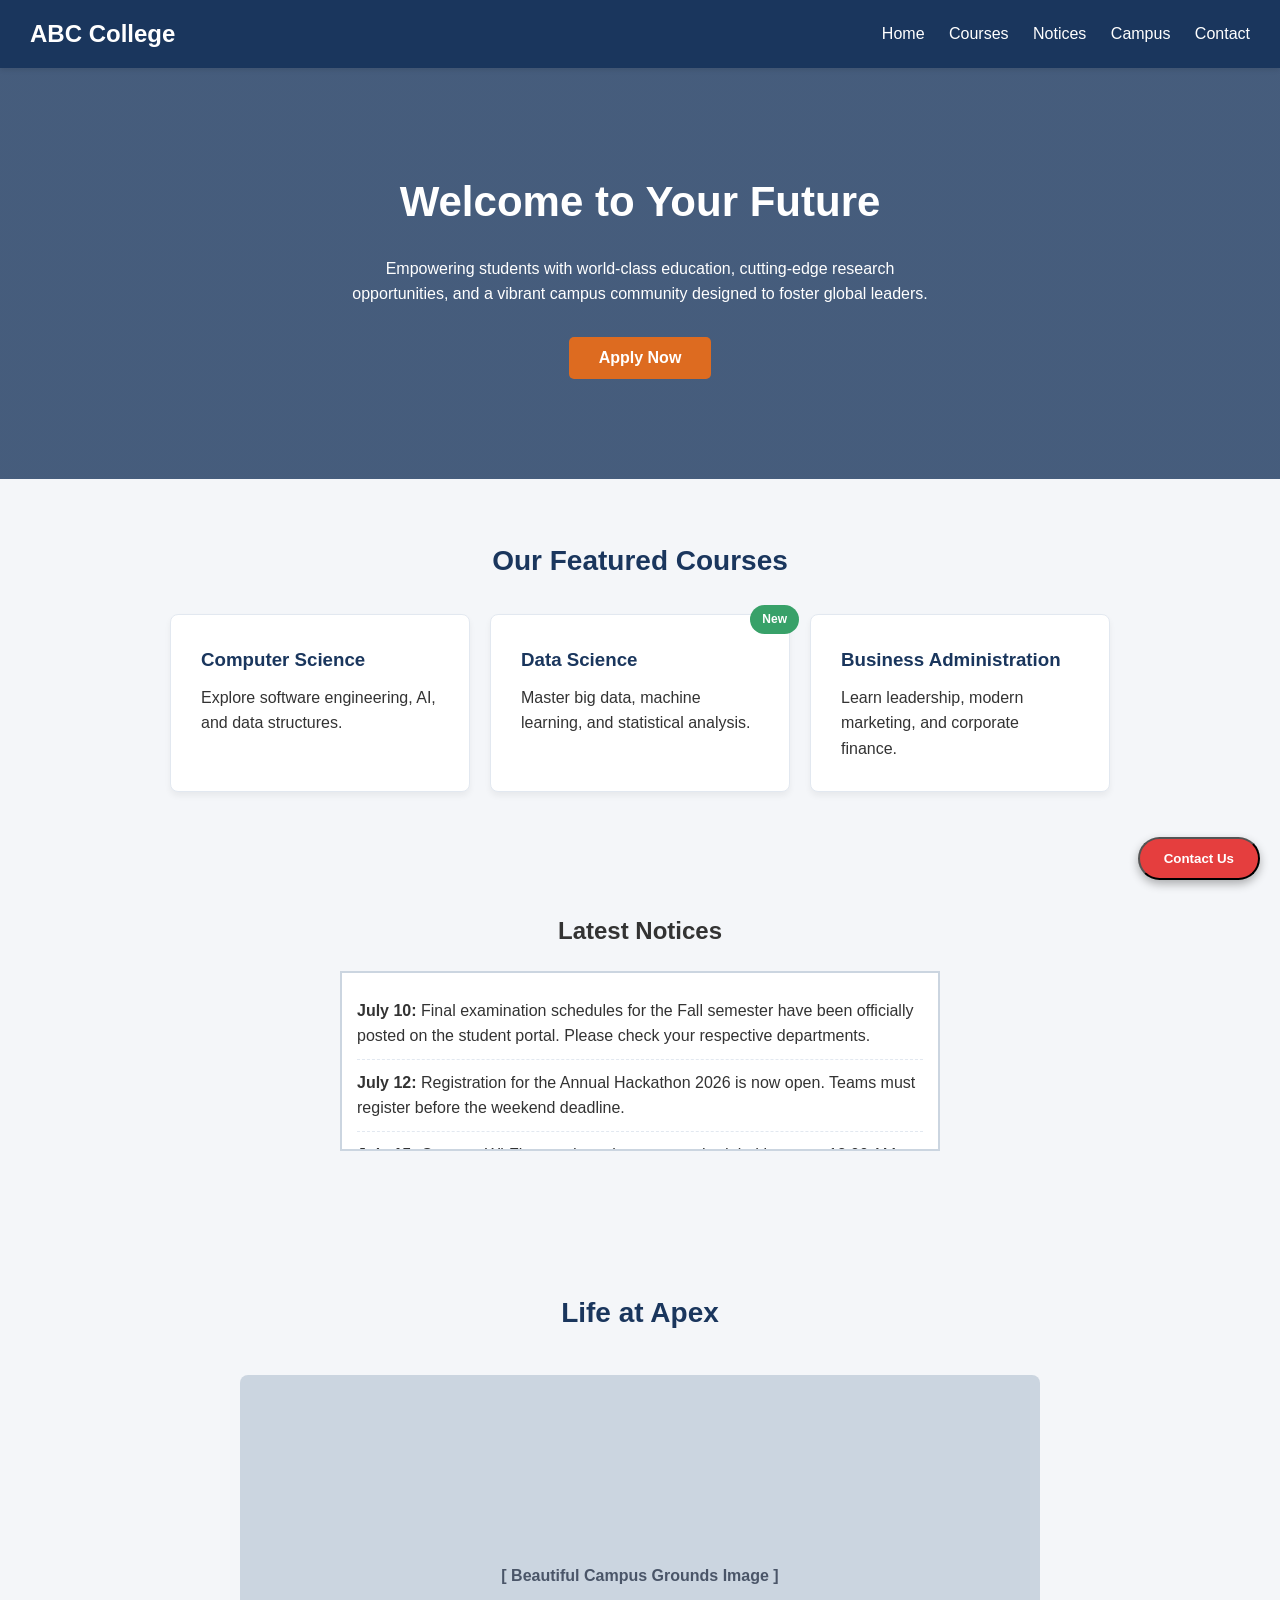
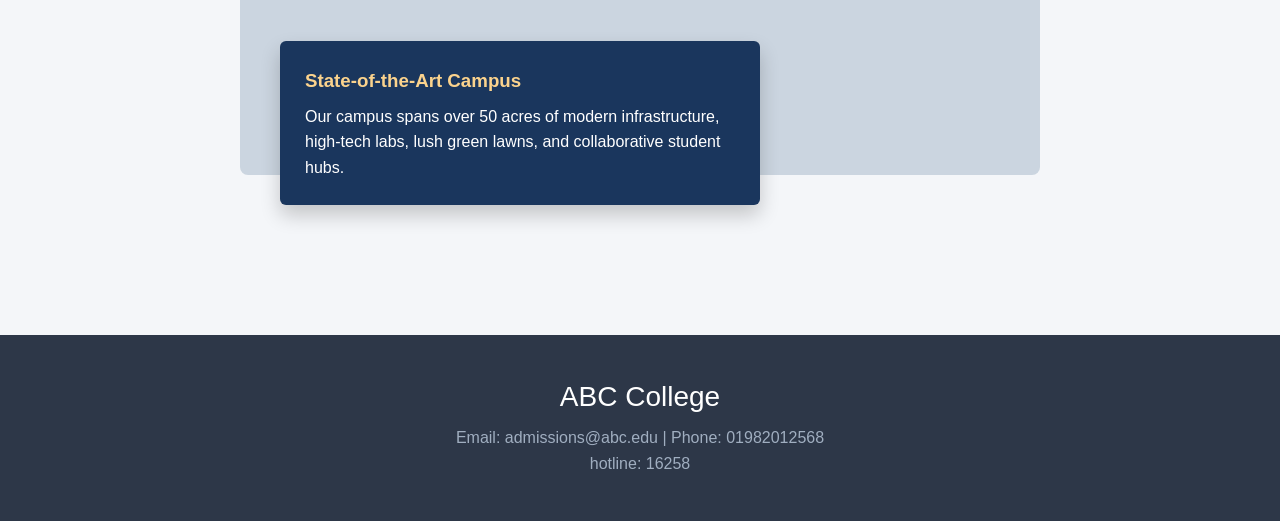
==== index.html @ b091346c "Add files via upload" ====
<!DOCTYPE html>
<html lang="en">
<head>
    <meta charset="UTF-8">
    <meta name="viewport" content="width=device-width, initial-scale=1.0">
    <title>Document</title>
</head>
<body>
    
<link rel="stylesheet" href="style.css">
</head>
<body>

   
    <header id="main-header">
        <h1 class="logo">ABC College</h1>
        <nav>
            <ul>
                <li>Home</li>
                <li>Courses</li>
                <li>Notices</li>
                <li></li>Campus</li>
                <li>Contact</li>
            </ul>
        </nav>
    </header>

    
    <section id="welcome">
        <h2>Welcome to Your Future</h2>
        <p>Empowering students with world-class education, cutting-edge research opportunities, and a vibrant campus community designed to foster global leaders.</p>
        <button class="btn btn-apply">Apply Now</button>
    </section>

    
    <section id="courses">
        <h2 class="section-title">Our Featured Courses</h2>
        <div class="course-container">
            <div class="card">
                <h3>Computer Science</h3>
                <p>Explore software engineering, AI, and data structures.</p>
            </div>
            <div class="card">
                <span class="badge-new">New</span>
                <h3>Data Science</h3>
                <p>Master big data, machine learning, and statistical analysis.</p>
            </div>
            <div class="card">
                <h3>Business Administration</h3>
                <p>Learn leadership, modern marketing, and corporate finance.</p>
            </div>
        </div>
    </section>

   
    <section id="notice-board">
        <h2>Latest Notices</h2>
        <div class="notice-box">
            <div class="notice-item"><strong>July 10:</strong> Final examination schedules for the Fall semester have been officially posted on the student portal. Please check your respective departments.</div>
            <div class="notice-item"><strong>July 12:</strong> Registration for the Annual Hackathon 2026 is now open. Teams must register before the weekend deadline.</div>
            <div class="notice-item"><strong>July 15:</strong> Campus Wi-Fi upgrade maintenance scheduled between 12:00 AM and 04:00 AM. Expect brief interruptions.</div>
            <div class="notice-item"><strong>July 18:</strong> Guest lecture by industry experts on Quantum Computing trends in Hall B at 2:00 PM. All streams welcome.</div>
            <div class="notice-item"><strong>July 22:</strong> Library hours extended until midnight for the upcoming exam preparation week.</div>
        </div>
    </section>

    
    <section id="campus">
        <h2 class="section-title">Life at Apex</h2>
        <div class="campus-container">
            
            <div class="image-placeholder">
                <span class="placeholder-text">[ Beautiful Campus Grounds Image ]</span>
            </div>
            
            <div class="info-box">
                <h3>State-of-the-Art Campus</h3>
                <p>Our campus spans over 50 acres of modern infrastructure, high-tech labs, lush green lawns, and collaborative student hubs.</p>
            </div>
        </div>
    </section>

   
    <button id="fixed-contact-btn">Contact Us</button>

   
    <footer id="footer">
        <p class="footer-college-name">ABC College</p>
        <p>Email: admissions@abc.edu | Phone: 01982012568<br>hotline: 16258</p>
    </footer>

</body>
</html>

</body>
</html>
---- style.css ----
* {
    margin: 0;
    padding: 0;
    box-sizing: border-box;
    font-family: 'Segoe UI', Tahoma, Geneva, Verdana, sans-serif;
}


body {
    background-color: #f4f6f9;
    color: #333;
    line-height: 1.6;
}

section {
    padding: 60px 20px;
    text-align: center;
}

ul {
    list-style: none;
}

a {
    text-decoration: none;
    color: white;
    font-weight: 600;
}


#main-header {
    background-color: #1a365d;
    color: white;
    padding: 15px 30px;
    display: flex;
    justify-content: space-between; 
    align-items: center;
    
    position: sticky;
    top: 0;
    z-index: 1000;
    box-shadow: 0 2px 5px rgba(0,0,0,0.1);
}

#fixed-contact-btn {
   
    position: fixed;
    bottom: 20px;
    right: 20px;
    background-color: #e53e3e;
    color: white;
    padding: 12px 24px;
    border-radius: 30px;
    font-weight: bold;
    cursor: pointer;
    box-shadow: 0 4px 10px rgba(0,0,0,0.3);
    z-index: 999;
}


.logo {
    font-size: 24px;
}

#main-header nav ul li {
    
    display: inline-block;
    margin-left: 20px;
}


#welcome {
    background: linear-gradient(rgba(26, 54, 93, 0.8), rgba(26, 54, 93, 0.8)), url('https://images.unsplash.com/photo-1523050854058-8df90110c9f1?w=1200') no-repeat center center/cover;
    color: white;
    padding: 100px 20px;
}

#welcome h2 {
    font-size: 42px;
    margin-bottom: 20px;
}

#welcome p {
    max-width: 600px;
    margin: 0 auto 30px auto;
}

.btn {
    
    display: inline-block;
    padding: 12px 30px;
    border: none;
    border-radius: 5px;
    font-size: 16px;
    font-weight: bold;
    cursor: pointer;
}

.btn-apply {
    background-color: #dd6b20;
    color: white;
}


.course-container {
    display: flex;
    justify-content: center;
    gap: 20px;
    max-width: 1200px;
    margin: 30px auto 0 auto;
}

.card {
    background: white;
    padding: 30px;
    border: 1px solid #e2e8f0;
    border-radius: 8px;
    width: 300px;
    text-align: left;
    box-shadow: 0 4px 6px rgba(0,0,0,0.05);
    
    position: relative;
}

.card h3 {
    margin-bottom: 10px;
    color: #1a365d;
}


.badge-new {
    position: absolute;
    top: -10px;
    right: -10px;
    background-color: #38a169;
    color: white;
    padding: 5px 12px;
    font-size: 12px;
    font-weight: bold;
    border-radius: 20px;
}


.notice-box {
    background-color: white;
    border: 2px solid #cbd5e0;
    max-width: 600px;
    margin: 20px auto;
    text-align: left;
    padding: 15px;
   
    height: 180px;
    overflow-y: scroll;
}

.notice-item {
    padding: 10px 0;
    border-bottom: 1px dashed #e2e8f0;
}


.campus-container {
    position: relative;
    max-width: 800px;
    margin: 40px auto;
    height: 400px;
}

.image-placeholder {
    background-color: #cbd5e0;
    width: 100%;
    height: 100%;
    border-radius: 8px;
   display: flex;
    justify-content: center;
    align-items: center;
}

.placeholder-text {
    color: #4a5568;
    font-weight: bold;
}

.info-box {
   
    position: absolute;
    bottom: -30px;
    left: 5%;
    width: 60%;
    background-color: #1a365d;
    color: white;
    padding: 25px;
    border-radius: 6px;
    text-align: left;
    box-shadow: 0 10px 20px rgba(0,0,0,0.2);
}

.info-box h3 {
    margin-bottom: 8px;
    color: #fbd38d;
}


.section-title, .footer-college-name {
    font-size: 28px;
    color: #1a365d;
    margin-bottom: 10px;
}


#footer {
    background-color: #2d3748;
    color: #a0aec0;
    padding: 40px 20px;
    text-align: center;
    margin-top: 60px;
}

#footer p {
    margin-bottom: 5px;
}

.footer-college-name {
    color: white; 
}
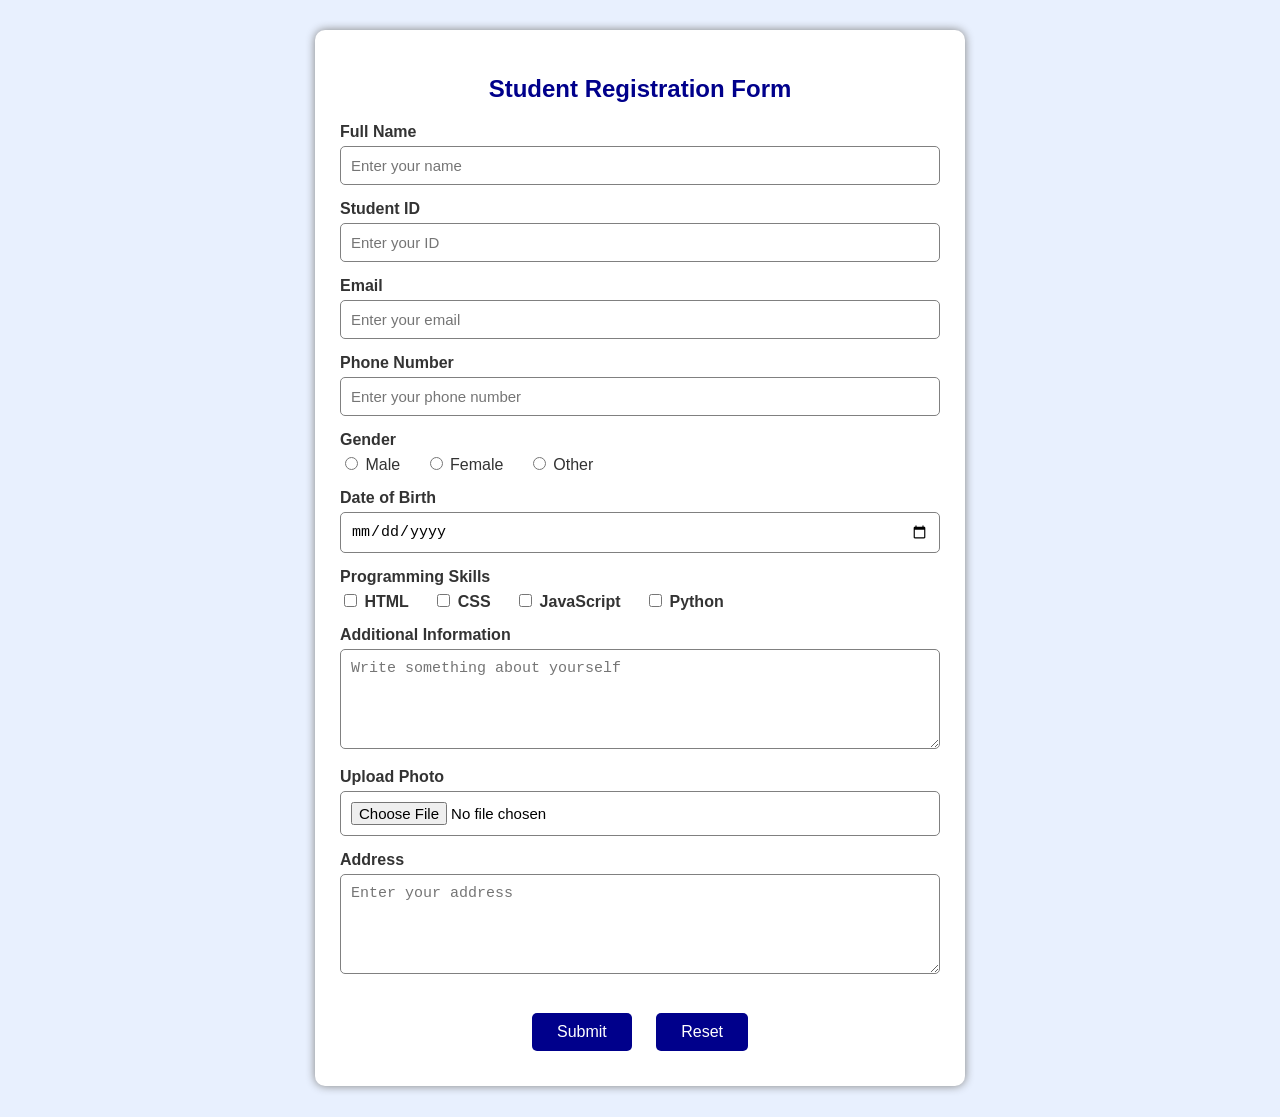
==== commit d44dc25f: "Add files via upload" ====
--- a/index.html
+++ b/index.html
@@ -1,97 +1,84 @@
+<!DOCTYPE html>
+<html>
+<head>
+    <title>Student Registration Form</title>
+    <link rel="stylesheet" href="style.css">
+</head>
 
-<!DOCTYPE html>
-<html lang="en">
-<head>
-    <meta charset="UTF-8">
-    <meta name="viewport" content="width=device-width, initial-scale=1.0">
-    <title>Document</title>
-</head>
-<body>
-    
-<link rel="stylesheet" href="style.css">
-</head>
 <body>
 
-   
-    <header id="main-header">
-        <h1 class="logo">ABC College</h1>
-        <nav>
-            <ul>
-                <li>Home</li>
-                <li>Courses</li>
-                <li>Notices</li>
-                <li></li>Campus</li>
-                <li>Contact</li>
-            </ul>
-        </nav>
-    </header>
+<div class="container">
 
-    
-    <section id="welcome">
-        <h2>Welcome to Your Future</h2>
-        <p>Empowering students with world-class education, cutting-edge research opportunities, and a vibrant campus community designed to foster global leaders.</p>
-        <button class="btn btn-apply">Apply Now</button>
-    </section>
+<h2>Student Registration Form</h2>
 
-    
-    <section id="courses">
-        <h2 class="section-title">Our Featured Courses</h2>
-        <div class="course-container">
-            <div class="card">
-                <h3>Computer Science</h3>
-                <p>Explore software engineering, AI, and data structures.</p>
-            </div>
-            <div class="card">
-                <span class="badge-new">New</span>
-                <h3>Data Science</h3>
-                <p>Master big data, machine learning, and statistical analysis.</p>
-            </div>
-            <div class="card">
-                <h3>Business Administration</h3>
-                <p>Learn leadership, modern marketing, and corporate finance.</p>
-            </div>
-        </div>
-    </section>
+<form>
 
-   
-    <section id="notice-board">
-        <h2>Latest Notices</h2>
-        <div class="notice-box">
-            <div class="notice-item"><strong>July 10:</strong> Final examination schedules for the Fall semester have been officially posted on the student portal. Please check your respective departments.</div>
-            <div class="notice-item"><strong>July 12:</strong> Registration for the Annual Hackathon 2026 is now open. Teams must register before the weekend deadline.</div>
-            <div class="notice-item"><strong>July 15:</strong> Campus Wi-Fi upgrade maintenance scheduled between 12:00 AM and 04:00 AM. Expect brief interruptions.</div>
-            <div class="notice-item"><strong>July 18:</strong> Guest lecture by industry experts on Quantum Computing trends in Hall B at 2:00 PM. All streams welcome.</div>
-            <div class="notice-item"><strong>July 22:</strong> Library hours extended until midnight for the upcoming exam preparation week.</div>
-        </div>
-    </section>
+<label for="name">Full Name</label>
+<input type="text" id="name" name="name" placeholder="Enter your name">
 
-    
-    <section id="campus">
-        <h2 class="section-title">Life at Apex</h2>
-        <div class="campus-container">
-            
-            <div class="image-placeholder">
-                <span class="placeholder-text">[ Beautiful Campus Grounds Image ]</span>
-            </div>
-            
-            <div class="info-box">
-                <h3>State-of-the-Art Campus</h3>
-                <p>Our campus spans over 50 acres of modern infrastructure, high-tech labs, lush green lawns, and collaborative student hubs.</p>
-            </div>
-        </div>
-    </section>
+<label for="id">Student ID</label>
+<input type="text" id="id" name="id" placeholder="Enter your ID">
 
-   
-    <button id="fixed-contact-btn">Contact Us</button>
+<label for="email">Email</label>
+<input type="email" id="email" name="email" placeholder="Enter your email">
 
-   
-    <footer id="footer">
-        <p class="footer-college-name">ABC College</p>
-        <p>Email: admissions@abc.edu | Phone: 01982012568<br>hotline: 16258</p>
-    </footer>
+<label for="phone">Phone Number</label>
+<input type="number" id="phone" name="phone" placeholder="Enter your phone number">
 
-</body>
-</html>
+<label>Gender</label>
+
+<div class="gender">
+<input type="radio" id="male" name="gender">
+<label for="male">Male</label>
+
+<input type="radio" id="female" name="gender">
+<label for="female">Female</label>
+
+<input type="radio" id="other" name="gender">
+<label for="other">Other</label>
+</div>
+
+<label for="dob">Date of Birth</label>
+<input type="date" id="dob" name="dob">
+
+<label>Programming Skills</label>
+
+<div class="skills">
+
+<input type="checkbox" id="html">
+<label for="html">HTML</label>
+
+<input type="checkbox" id="css">
+<label for="css">CSS</label>
+
+<input type="checkbox" id="javascript">
+<label for="javascript">JavaScript</label>
+
+<input type="checkbox" id="python">
+<label for="python">Python</label>
+
+</div>
+
+<label for="info">Additional Information</label>
+<textarea id="info" rows="5" placeholder="Write something about yourself"></textarea>
+
+<label for="photo">Upload Photo</label>
+<input type="file" id="photo">
+
+<label for="address">Address</label>
+<textarea id="address" rows="4" placeholder="Enter your address"></textarea>
+
+<div class="button-group">
+
+<input type="submit" value="Submit">
+
+<input type="reset" value="Reset">
+
+</div>
+
+</form>
+
+</div>
 
 </body>
 </html>
--- a/style.css
+++ b/style.css
@@ -1,226 +1,102 @@
-
-* {
+body
+{
+    font-family: Arial, sans-serif;
+    background-color: #e8f0fe;
     margin: 0;
-    padding: 0;
-    box-sizing: border-box;
-    font-family: 'Segoe UI', Tahoma, Geneva, Verdana, sans-serif;
+    padding: 30px;
 }
 
-
-body {
-    background-color: #f4f6f9;
-    color: #333;
-    line-height: 1.6;
+.container
+{
+    width: 600px;
+    margin: auto;
+    background-color: white;
+    padding: 25px;
+    border-radius: 10px;
+    box-shadow: 0px 0px 10px gray;
 }
 
-section {
-    padding: 60px 20px;
+h2
+{
     text-align: center;
-}
-
-ul {
-    list-style: none;
-}
-
-a {
-    text-decoration: none;
-    color: white;
-    font-weight: 600;
-}
-
-
-#main-header {
-    background-color: #1a365d;
-    color: white;
-    padding: 15px 30px;
-    display: flex;
-    justify-content: space-between; 
-    align-items: center;
-    
-    position: sticky;
-    top: 0;
-    z-index: 1000;
-    box-shadow: 0 2px 5px rgba(0,0,0,0.1);
-}
-
-#fixed-contact-btn {
-   
-    position: fixed;
-    bottom: 20px;
-    right: 20px;
-    background-color: #e53e3e;
-    color: white;
-    padding: 12px 24px;
-    border-radius: 30px;
-    font-weight: bold;
-    cursor: pointer;
-    box-shadow: 0 4px 10px rgba(0,0,0,0.3);
-    z-index: 999;
-}
-
-
-.logo {
-    font-size: 24px;
-}
-
-#main-header nav ul li {
-    
-    display: inline-block;
-    margin-left: 20px;
-}
-
-
-#welcome {
-    background: linear-gradient(rgba(26, 54, 93, 0.8), rgba(26, 54, 93, 0.8)), url('https://images.unsplash.com/photo-1523050854058-8df90110c9f1?w=1200') no-repeat center center/cover;
-    color: white;
-    padding: 100px 20px;
-}
-
-#welcome h2 {
-    font-size: 42px;
+    color: darkblue;
     margin-bottom: 20px;
 }
 
-#welcome p {
-    max-width: 600px;
-    margin: 0 auto 30px auto;
+label
+{
+    display: block;
+    margin-top: 15px;
+    margin-bottom: 5px;
+    font-weight: bold;
+    color: #333333;
 }
 
-.btn {
+input[type="text"],
+input[type="email"],
+input[type="number"],
+input[type="date"],
+input[type="file"],
+textarea
+{
+    width: 100%;
+    padding: 10px;
+    border: 1px solid gray;
+    border-radius: 5px;
+    font-size: 15px;
+    box-sizing: border-box;
+}
+
+textarea
+{
+    height: 100px;
+}
+
+.gender
+{
+    margin-top: 5px;
+}
+
+.gender label
+{
+    display: inline;
+    margin-right: 20px;
+    font-weight: normal;
+}
+
+.skills
+{
+    margin-top: 5px;
+}
+
+.skills label
+{
+    display: inline;
+    margin-right: 20px;
     
-    display: inline-block;
-    padding: 12px 30px;
+}
+
+.button-group
+{
+    text-align: center;
+    margin-top: 25px;
+}
+
+input[type="submit"],
+input[type="reset"]
+{
+    background-color: darkblue;
+    color: white;
+    padding: 10px 25px;
     border: none;
     border-radius: 5px;
+    margin: 10px;
     font-size: 16px;
-    font-weight: bold;
     cursor: pointer;
 }
 
-.btn-apply {
-    background-color: #dd6b20;
-    color: white;
-}
-
-
-.course-container {
-    display: flex;
-    justify-content: center;
-    gap: 20px;
-    max-width: 1200px;
-    margin: 30px auto 0 auto;
-}
-
-.card {
-    background: white;
-    padding: 30px;
-    border: 1px solid #e2e8f0;
-    border-radius: 8px;
-    width: 300px;
-    text-align: left;
-    box-shadow: 0 4px 6px rgba(0,0,0,0.05);
-    
-    position: relative;
-}
-
-.card h3 {
-    margin-bottom: 10px;
-    color: #1a365d;
-}
-
-
-.badge-new {
-    position: absolute;
-    top: -10px;
-    right: -10px;
-    background-color: #38a169;
-    color: white;
-    padding: 5px 12px;
-    font-size: 12px;
-    font-weight: bold;
-    border-radius: 20px;
-}
-
-
-.notice-box {
-    background-color: white;
-    border: 2px solid #cbd5e0;
-    max-width: 600px;
-    margin: 20px auto;
-    text-align: left;
-    padding: 15px;
-   
-    height: 180px;
-    overflow-y: scroll;
-}
-
-.notice-item {
-    padding: 10px 0;
-    border-bottom: 1px dashed #e2e8f0;
-}
-
-
-.campus-container {
-    position: relative;
-    max-width: 800px;
-    margin: 40px auto;
-    height: 400px;
-}
-
-.image-placeholder {
-    background-color: #cbd5e0;
-    width: 100%;
-    height: 100%;
-    border-radius: 8px;
-   display: flex;
-    justify-content: center;
-    align-items: center;
-}
-
-.placeholder-text {
-    color: #4a5568;
-    font-weight: bold;
-}
-
-.info-box {
-   
-    position: absolute;
-    bottom: -30px;
-    left: 5%;
-    width: 60%;
-    background-color: #1a365d;
-    color: white;
-    padding: 25px;
-    border-radius: 6px;
-    text-align: left;
-    box-shadow: 0 10px 20px rgba(0,0,0,0.2);
-}
-
-.info-box h3 {
-    margin-bottom: 8px;
-    color: #fbd38d;
-}
-
-
-.section-title, .footer-college-name {
-    font-size: 28px;
-    color: #1a365d;
-    margin-bottom: 10px;
-}
-
-
-#footer {
-    background-color: #2d3748;
-    color: #a0aec0;
-    padding: 40px 20px;
-    text-align: center;
-    margin-top: 60px;
-}
-
-#footer p {
-    margin-bottom: 5px;
-}
-
-.footer-college-name {
-    color: white; 
+input[type="submit"]:hover,
+input[type="reset"]:hover
+{
+    background-color: green;
 }
